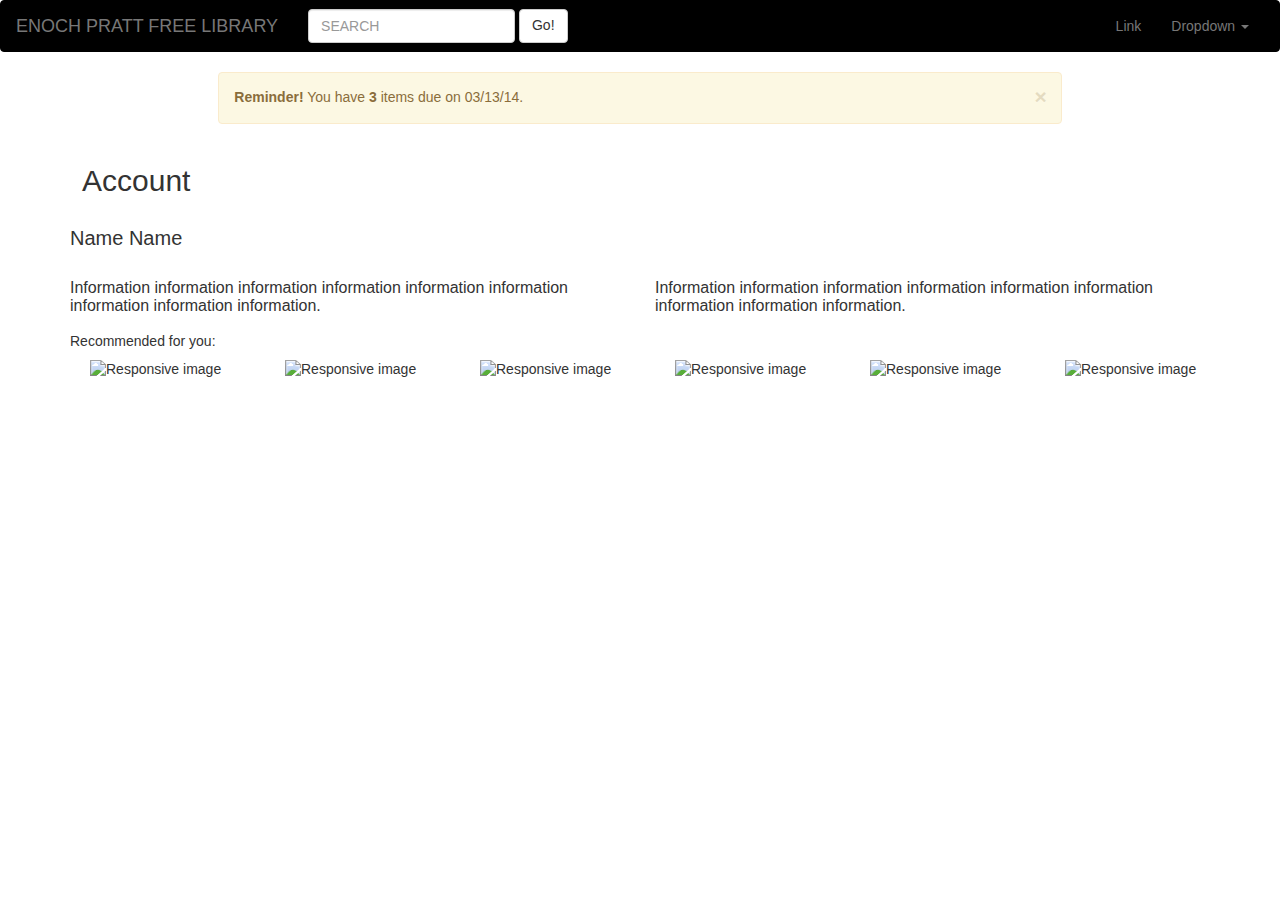
==== account.html @ bb408332 "add new pages" ====
<!DOCTYPE html>
<!--[if lt IE 7]>      <html class="no-js lt-ie9 lt-ie8 lt-ie7"> <![endif]-->
<!--[if IE 7]>         <html class="no-js lt-ie9 lt-ie8"> <![endif]-->
<!--[if IE 8]>         <html class="no-js lt-ie9"> <![endif]-->
<!--[if gt IE 8]><!--> <html class="no-js"> <!--<![endif]-->
    <head>
        <meta charset="utf-8">
        <meta http-equiv="X-UA-Compatible" content="IE=edge">
        <title></title>
        <meta name="description" content="">
        <meta name="viewport" content="width=device-width, initial-scale=1">

        <!-- Place favicon.ico and apple-touch-icon.png in the root directory -->

        <link rel="stylesheet" href="css/main.css">
        <link rel="stylesheet" href="css/override.css">

        <script src="js/vendor/modernizr-2.6.2.min.js"></script>
    </head>
    <body>
        <!--[if lt IE 7]>
            <p class="browsehappy">You are using an <strong>outdated</strong> browser. Please <a href="http://browsehappy.com/">upgrade your browser</a> to improve your experience.</p>
        <![endif]-->

        <!-- Add your site or application content here -->
        
        <nav class="navbar navbar-default" role="navigation">
  <div class="container-fluid">
    <!-- Brand and toggle get grouped for better mobile display -->
    <div class="navbar-header">

      <a class="navbar-brand" href="#">ENOCH PRATT FREE LIBRARY</a>
    </div>

    <!-- Collect the nav links, forms, and other content for toggling -->
    <div class="collapse navbar-collapse" id="bs-example-navbar-collapse-1">

      <form class="navbar-form navbar-left" role="search">
        <div class="form-group">
          <input type="text" class="form-control" placeholder="SEARCH">
        </div>
        <button type="submit" class="btn btn-default">Go!</button>
      </form>
      <ul class="nav navbar-nav navbar-right">
        <li><a href="#">Link</a></li>
        <li class="dropdown">
          <a href="#" class="dropdown-toggle" data-toggle="dropdown">Dropdown <b class="caret"></b></a>
        
          <ul class="dropdown-menu">
            <li><a href="#">Action</a></li>
            <li><a href="#">Another action</a></li>
            <li><a href="#">Something else here</a></li>
            <li class="divider"></li>
            <li><a href="#">Separated link</a></li>
          </ul>
        </li>
      </ul>
    </div><!-- /.navbar-collapse -->
  </div><!-- /.container-fluid -->
</nav>


<div class="row">
<div class="col-md-8 col-md-offset-2">
<div class="alert alert-warning alert-dismissable">
  <button type="button" class="close" data-dismiss="alert" aria-hidden="true">&times;</button>
  <strong>Reminder!</strong> You have <strong>3</strong> items due on 03/13/14.
</div>
</div>
</div>
</div>

<div class="container">
<div class="row">
<div class="col-md-12"><h1>Account</h1></div>
</div>
</div>

<div class="container">
  <div class="row"> 
      <div class="col-md-12"><h2>Name Name</h2></div>
  </div>
</div>

<div class="container">
<div class="row">

<div class="col-md-6"><h3>Information information information information information information information information information. </h3></div>
<div class="col-md-6"><h3>Information information information information information information information information information. </h3></div>

</div>
</div>

<div class="container">
  <div class="row"> 
      <div class="col-md-12"><h4>Recommended for you:</h4></div>
  </div>
</div>

<div id="listcontainer">
<ul>
<section class="container">
  <div class="row">
    <li><div class="col-md-2 col-sm-4 col-xs-6"><img src="http://placehold.it/583x783" class="img-responsive shadow" alt="Responsive image"></div>
    <div class="col-md-2 col-sm-4 col-xs-6"><img src="http://placehold.it/583x783" class="img-responsive shadow" alt="Responsive image"></div>
    <div class="col-md-2 col-sm-4 col-xs-6"><img src="http://placehold.it/583x783" class="img-responsive shadow" alt="Responsive image"></div>
    <div class="col-md-2 col-sm-4 col-xs-6"><img src="http://placehold.it/583x783" class="img-responsive shadow" alt="Responsive image"></div>
    <div class="col-md-2 col-sm-4 col-xs-6"><img src="http://placehold.it/583x783" class="img-responsive shadow" alt="Responsive image"></div>
    <div class="col-md-2 col-sm-4 col-xs-6"><img src="http://placehold.it/583x783" class="img-responsive shadow" alt="Responsive image"></div></li>
  </div>
</section>  
</ul>
</div>


        <script src="//ajax.googleapis.com/ajax/libs/jquery/1.10.2/jquery.min.js"></script>
        <script>window.jQuery || document.write('<script src="js/vendor/jquery-1.10.2.min.js"><\/script>')</script>
        <script src="js/vendor/bootstrap.js"></script>
        <script src="js/vendor/bootstrap/collapse.js"></script>
        <script src="js/vendor/bootstrap/dropdown.js"></script>
        <script src="js/plugins.js"></script>
        <script src="js/main.js"></script>

        <!-- Google Analytics: change UA-XXXXX-X to be your site's ID. -->
        <script>
            (function(b,o,i,l,e,r){b.GoogleAnalyticsObject=l;b[l]||(b[l]=
            function(){(b[l].q=b[l].q||[]).push(arguments)});b[l].l=+new Date;
            e=o.createElement(i);r=o.getElementsByTagName(i)[0];
            e.src='//www.google-analytics.com/analytics.js';
            r.parentNode.insertBefore(e,r)}(window,document,'script','ga'));
            ga('create','UA-XXXXX-X');ga('send','pageview');
        </script>
        <script>document.write('<script src="http://' + (location.host || 'localhost').split(':')[0] + ':35729/livereload.js?snipver=1"></' + 'script>')</script>    
    </body>
</html>
---- css/override.css ----
h1{
	font-size: 30px;
	padding-left: 12px;
}

h2{
	font-size: 20px;
}

h3{
	font-size: 16px;
}

h4{
	font-size: 14px;
}

#slides {
      display: none
    }

    #slides .slidesjs-navigation {
      margin-top:3px;
    }

    #slides .slidesjs-previous {
      margin-right: 5px;
      float: left;
    }

    #slides .slidesjs-next {
      margin-right: 5px;
      float: left;
    }

    .slidesjs-pagination {
      margin: 6px 0 0;
      float: right;
      list-style: none;
    }

    .slidesjs-pagination li {
      float: left;
      margin: 0 1px;
    }

    .slidesjs-pagination li a {
      display: block;
      width: 13px;
      height: 0;
      padding-top: 13px;
      background-image: url(img/pagination.png);
      background-position: 0 0;
      float: left;
      overflow: hidden;
    }

    .slidesjs-pagination li a.active,
    .slidesjs-pagination li a:hover.active {
      background-position: 0 -13px
    }

    .slidesjs-pagination li a:hover {
      background-position: 0 -26px
    }

    #slides a:link,
    #slides a:visited {
      color: #333
    }

    #slides a:hover,
    #slides a:active {
      color: #9e2020
    }

    .navbar {
      overflow: hidden
    }

    #slides {
      display: none
    }

    /* Center the slideshow */
    .container {
      margin: 0 auto
    }

    /* Show active item in the pagination */
    .slidesjs-pagination .active {
      color:red;
    }

    /* Media quires for a responsive layout */

    /* For tablets & smart phones */
    @media (max-width: 767px) {
      body {
        padding-left: 10px;
        padding-right: 10px;
      }
      .container {
        width: auto
      }
    }

    /* For smartphones */
    @media (max-width: 480px) {
      .container {
        width: auto
      }
    }

    /* For smaller displays like laptops */
    @media (min-width: 768px) and (max-width: 979px) {
      .container {
        width: 724px
      }
    }

    /* For larger displays */
    @media (min-width: 1200px) {
      .container {
        width: 1170px
      }
    }

.parentContainer {
    background: #000000;
 
}

#listcontainer ul{
	list-style-type: none;
}

#container {
  border: 1px solid #666;
  padding: 5px;
  margin-bottom: 20px;
}

.footer{
  margin: 30px 0px 0px 0px;
  padding: 10px;
  padding-bottom: 30px;
  color: #FFFFFF;
  background-color: #000000;
}
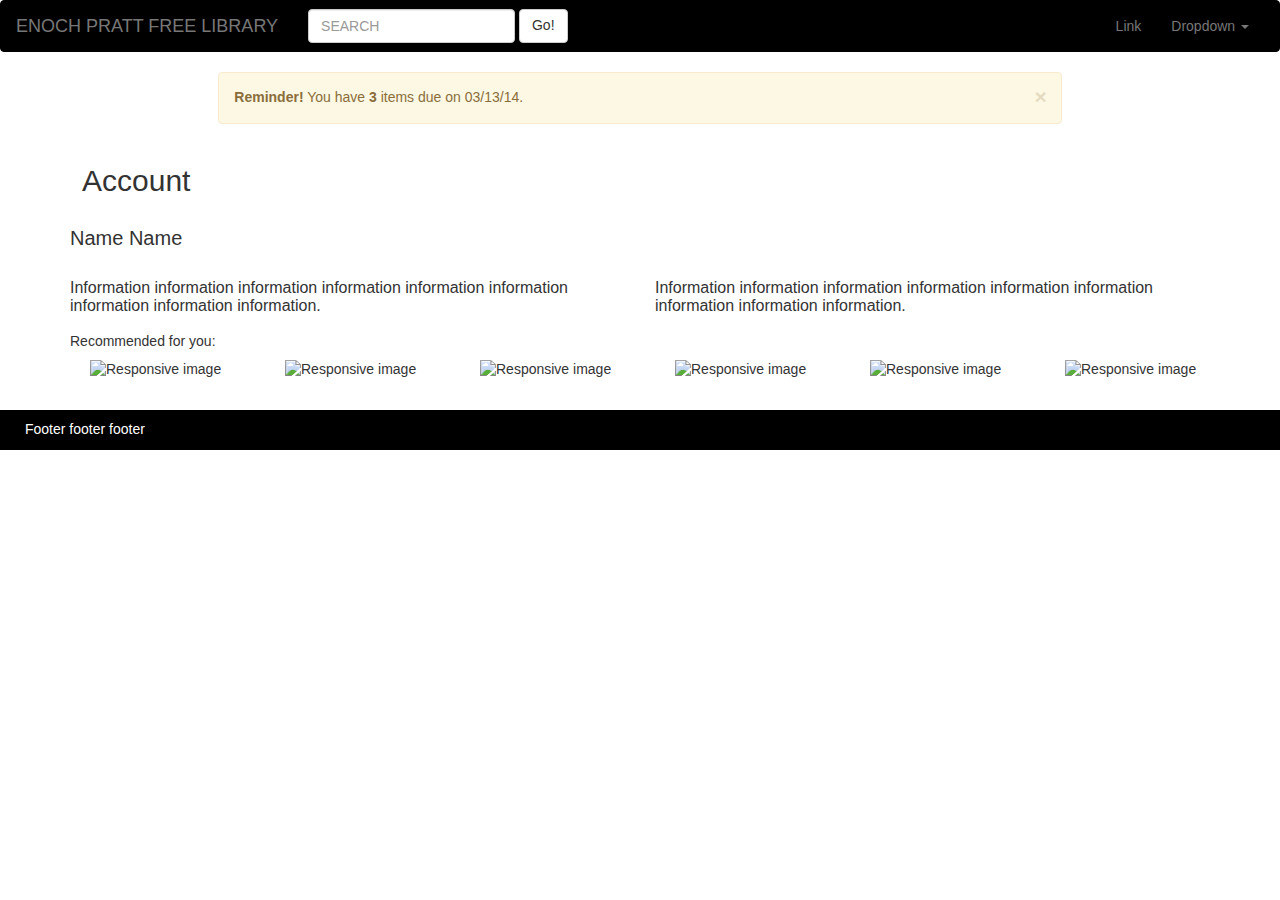
==== commit 024adfed: "edit in class" ====
--- a/account.html
+++ b/account.html
@@ -112,6 +112,12 @@
 </ul>
 </div>
 
+  <div class="footer">
+  <div class="col-md-12">
+  Footer footer footer
+  </footer>
+  </div></div>
+
 
         <script src="//ajax.googleapis.com/ajax/libs/jquery/1.10.2/jquery.min.js"></script>
         <script>window.jQuery || document.write('<script src="js/vendor/jquery-1.10.2.min.js"><\/script>')</script>
--- a/css/override.css
+++ b/css/override.css
@@ -1,5 +1,5 @@
 
-
+*{ box-sizing: border-box; }
 
 h1{
 	font-size: 30px;
@@ -151,3 +151,12 @@
   color: #FFFFFF;
   background-color: #000000;
 }
+
+.slide-out-div {
+       padding: 20px;
+       width: 250px;
+       height: 250px;
+       background: #f2f2f2;
+       position: absolute;
+        
+    }
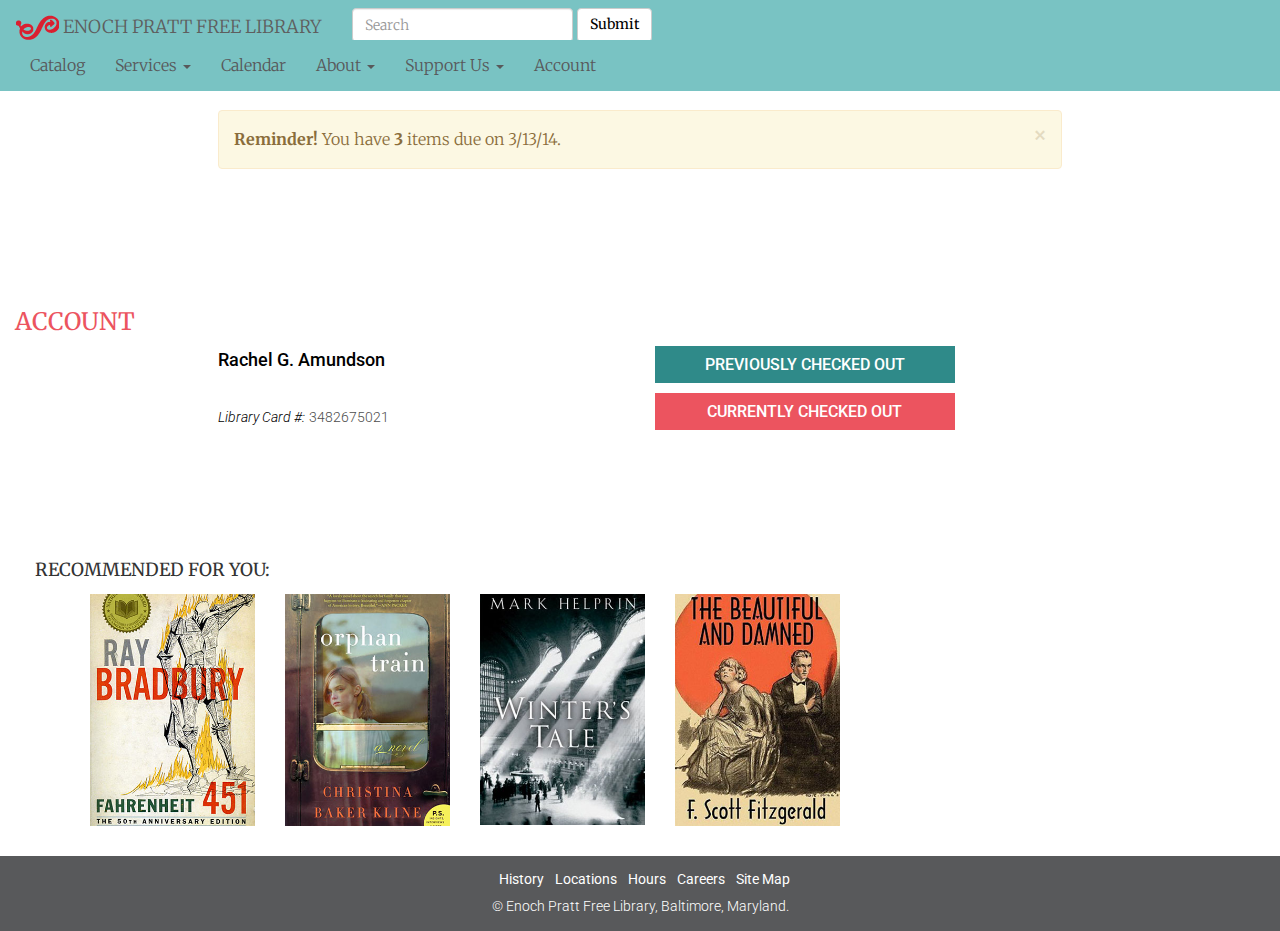
==== commit da2ab36d: "final update project 1" ====
--- a/account.html
+++ b/account.html
@@ -24,12 +24,17 @@
 
         <!-- Add your site or application content here -->
         
-        <nav class="navbar navbar-default" role="navigation">
+  <nav class="navbar navbar-default navbar-fixed-top" role="navigation">
   <div class="container-fluid">
     <!-- Brand and toggle get grouped for better mobile display -->
     <div class="navbar-header">
-
-      <a class="navbar-brand" href="#">ENOCH PRATT FREE LIBRARY</a>
+      <button type="button" class="navbar-toggle" data-toggle="collapse" data-target="#bs-example-navbar-collapse-1">
+        <span class="sr-only">Toggle navigation</span>
+        <span class="icon-bar"></span>
+        <span class="icon-bar"></span>
+        <span class="icon-bar"></span>
+      </button>
+      <a class="navbar-brand" href="index.html"><img src="img/logo.png"> ENOCH PRATT FREE LIBRARY</a>
     </div>
 
     <!-- Collect the nav links, forms, and other content for toggling -->
@@ -37,23 +42,55 @@
 
       <form class="navbar-form navbar-left" role="search">
         <div class="form-group">
-          <input type="text" class="form-control" placeholder="SEARCH">
+          <input type="text" class="form-control" placeholder="Search">
         </div>
-        <button type="submit" class="btn btn-default">Go!</button>
+        <button type="submit" class="btn btn-default"><a class="subbutton" href="results.html">Submit</a></button>
       </form>
-      <ul class="nav navbar-nav navbar-right">
-        <li><a href="#">Link</a></li>
+     
+    </div><!-- /.navbar-collapse -->
+  </div><!-- /.container-fluid -->
+</nav>
+
+<nav class="navbar navbar-default navbar-fixed-top2" role="navigation">
+  <div class="container-fluid">
+
+
+      <ul class="nav navbar-nav navbar-left">
+
+        <li><a href="catalog.html">Catalog</a></li>
+
         <li class="dropdown">
-          <a href="#" class="dropdown-toggle" data-toggle="dropdown">Dropdown <b class="caret"></b></a>
-        
+          <a href="#" class="dropdown-toggle" data-toggle="dropdown">Services <b class="caret"></b></a>
           <ul class="dropdown-menu">
-            <li><a href="#">Action</a></li>
-            <li><a href="#">Another action</a></li>
-            <li><a href="#">Something else here</a></li>
-            <li class="divider"></li>
-            <li><a href="#">Separated link</a></li>
+            <li><a href="#">Research Help</a></li>
+            <li><a href="#">Computer Centers</a></li>
+            <li><a href="#">Meeting Rooms</a></li>
+            <li><a href="#">Kids</a></li>
+            <li><a href="#">Teens</a></li>
           </ul>
         </li>
+
+        <li><a href="#">Calendar</a></li>
+
+                <li class="dropdown">
+          <a href="#" class="dropdown-toggle" data-toggle="dropdown">About <b class="caret"></b></a>
+          <ul class="dropdown-menu">
+            <li><a href="#">Mision</a></li>
+            <li><a href="#">History</a></li>
+            <li><a href="#">Vitals</a></li>
+          </ul>
+        </li>
+
+                <li class="dropdown">
+          <a href="#" class="dropdown-toggle" data-toggle="dropdown">Support Us <b class="caret"></b></a>
+          <ul class="dropdown-menu">
+            <li><a href="#">Giving Options</a></li>
+            <li><a href="#">Volunteer</a></li>
+          </ul>
+        </li>
+
+        <li><a href="account.html">Account</a></li>
+
       </ul>
     </div><!-- /.navbar-collapse -->
   </div><!-- /.container-fluid -->
@@ -64,59 +101,75 @@
 <div class="col-md-8 col-md-offset-2">
 <div class="alert alert-warning alert-dismissable">
   <button type="button" class="close" data-dismiss="alert" aria-hidden="true">&times;</button>
-  <strong>Reminder!</strong> You have <strong>3</strong> items due on 03/13/14.
+  <strong>Reminder!</strong> You have <strong>3</strong> items due on 3/13/14.
 </div>
 </div>
 </div>
 </div>
 
-<div class="container">
-<div class="row">
-<div class="col-md-12"><h1>Account</h1></div>
-</div>
+<div class="col-md-12">
+<h1>Account</h1>
 </div>
 
-<div class="container">
+
+
   <div class="row"> 
-      <div class="col-md-12"><h2>Name Name</h2></div>
+      <div class="col-md-4 col-md-offset-2">
+        <div class="h2-bold">
+                Rachel G. Amundson
+            </div>
+            <br>
+           <div class="h6-italic">
+                Library Card #:
+            </div>
+             <h6>3482675021</h6>
+            <br>
+            </div>
+        <div class="col-md-4">
+
+        <a class="button4" href="previous.html">Previously Checked Out</a><br>
+
+        <a class="button3" href="#">Currently Checked Out</a><br>
+
+        </div>
   </div>
-</div>
 
-<div class="container">
-<div class="row">
 
-<div class="col-md-6"><h3>Information information information information information information information information information. </h3></div>
-<div class="col-md-6"><h3>Information information information information information information information information information. </h3></div>
+
+
+
+
 
 </div>
 </div>
 
-<div class="container">
-  <div class="row"> 
-      <div class="col-md-12"><h4>Recommended for you:</h4></div>
-  </div>
-</div>
+<div class="col-md-12">
+<h1 class="subhead2">Recommended for you:</h1>
+</div><br><br>
+
 
 <div id="listcontainer">
 <ul>
 <section class="container">
   <div class="row">
-    <li><div class="col-md-2 col-sm-4 col-xs-6"><img src="http://placehold.it/583x783" class="img-responsive shadow" alt="Responsive image"></div>
-    <div class="col-md-2 col-sm-4 col-xs-6"><img src="http://placehold.it/583x783" class="img-responsive shadow" alt="Responsive image"></div>
-    <div class="col-md-2 col-sm-4 col-xs-6"><img src="http://placehold.it/583x783" class="img-responsive shadow" alt="Responsive image"></div>
-    <div class="col-md-2 col-sm-4 col-xs-6"><img src="http://placehold.it/583x783" class="img-responsive shadow" alt="Responsive image"></div>
-    <div class="col-md-2 col-sm-4 col-xs-6"><img src="http://placehold.it/583x783" class="img-responsive shadow" alt="Responsive image"></div>
-    <div class="col-md-2 col-sm-4 col-xs-6"><img src="http://placehold.it/583x783" class="img-responsive shadow" alt="Responsive image"></div></li>
+    <li><div class="col-md-2 col-sm-4 col-xs-6"><a class="imglink" href="media.html"><img src="img/classics5.jpg" class="img-responsive shadow" alt="Responsive image"></a></div>
+    <div class="col-md-2 col-sm-4 col-xs-6"><img src="img/popular4.jpg" class="img-responsive shadow" alt="Responsive image"></div>
+    <div class="col-md-2 col-sm-4 col-xs-6"><img src="img/popular3.jpg" class="img-responsive shadow" alt="Responsive image"></div>
+    <div class="col-md-2 col-sm-4 col-xs-6"><img src="img/classics4.jpg" class="img-responsive shadow" alt="Responsive image"></div>
+    <div class="col-md-2 col-sm-4 col-xs-6">&nbsp;</div></li>
+    <div class="col-md-2 col-sm-4 col-xs-6">&nbsp;</div></li>
   </div>
 </section>  
 </ul>
 </div>
+</div>
 
-  <div class="footer">
-  <div class="col-md-12">
-  Footer footer footer
-  </footer>
-  </div></div>
+    <div class="footer">
+        <div class="col-md-12">
+        <a class="footlink" href="#">History</a>  <a class="footlink" href="#">Locations</a>  <a class="footlink" href="#">Hours</a>  <a class="footlink" href="#">Careers</a>  <a class="footlink" href="#">Site Map</a><br>
+            © Enoch Pratt Free Library, Baltimore, Maryland.
+        </div>
+    </div>
 
 
         <script src="//ajax.googleapis.com/ajax/libs/jquery/1.10.2/jquery.min.js"></script>
--- a/css/override.css
+++ b/css/override.css
@@ -1,21 +1,314 @@
+/* font-family: 'Roboto', sans-serif;
+   font-family: 'Merriweather', serif; */
+
+@import url(http://fonts.googleapis.com/css?family=Roboto:400,300,300italic,400italic,500,500italic,700,700italic);
+@import url(http://fonts.googleapis.com/css?family=Merriweather:400,300,300italic,400italic,700,700italic);
 
 *{ box-sizing: border-box; }
 
+body{
+  font-family: 'Merriweather', serif;
+  font-weight: 300;
+  color: #4d4d4d;
+  font-size: 16px;
+  line-height: 170%;
+  padding-top: 110px;
+}
+
 h1{
-	font-size: 30px;
-	padding-left: 12px;
+	font-size: 24px;
+	font-weight: 400;
+  color: #EC545F;
+  text-transform: uppercase;
+  display: inline-block;
+}
+
+h1.subhead {
+  font-size: 18px;
+  font-weight: 400;
+  color: #333333;
+  text-transform: uppercase;
+  display: inline-block;
+}
+
+h1.subhead2 {
+  font-size: 18px;
+  font-weight: 400;
+  color: #333333;
+  text-transform: uppercase;
+  display: inline-block;
+  padding-left: 20px;
 }
 
 h2{
-	font-size: 20px;
+  font-family: 'Roboto', sans-serif;
+	font-size: 18px;
+  font-weight: 300;
+  color: #000000;
+}
+
+.h2-bold{
+  font-family: 'Roboto', sans-serif;
+  font-size: 18px;
+  font-weight: 500;
+  color: #000000;
 }
 
 h3{
-	font-size: 16px;
+  font-size: 18px;
+  font-weight: 400;
+  color: #000000;
+  padding-left: 20px;
 }
 
 h4{
 	font-size: 14px;
+}
+
+h5{
+  font-family: 'Roboto', sans-serif;
+  font-size: 14px;
+  font-weight: 300;
+  color: #808080;
+  display: inline-block;
+  padding: 0px 0px 20px 20px;
+}
+
+.h5-bold{
+  font-family: 'Roboto', sans-serif;
+  font-size: 14px;
+  font-weight: 400;
+  color: #58595B;  
+  display: inline-block;
+}
+
+h6{
+  font-family: 'Roboto', sans-serif;
+  font-size: 14px;
+  font-weight: 300;
+  display: inline-block;
+}
+
+.h6-italic{
+  font-family: 'Roboto', sans-serif;
+  font-size: 14px;
+  font-weight: 300;
+  font-style: italic;
+  color: #000000;
+  display: inline-block;
+}
+
+/*----------*/
+
+.button1{
+  font-family: 'Roboto', sans-serif;
+  font-weight: 500;
+  text-transform: uppercase; 
+  display: inline-block;
+  width: 156px;
+  color:#FFFFFF;
+  padding: 5px 7px 5px 7px;
+  margin-bottom: 10px;
+  text-decoration: none;
+  text-align: center;
+}
+
+a.button1:link {
+  background: #2F8A89;
+  color:#FFFFFF;
+  text-decoration: none;
+  }      
+a.button1:visited {
+  background: #2F8A89;
+  color:#FFFFFF;
+  text-decoration: none;
+  }
+a.button1:hover {
+  color:#FFFFFF;
+  background: #79C3C3;
+  text-decoration: none;
+  } 
+a.button1:active {
+  color:#FFFFFF;
+  background: #79C3C3;
+  text-decoration: none;
+  } 
+
+/*----------*/
+
+.button2{
+  font-family: 'Roboto', sans-serif;
+  font-weight: 500;
+  text-transform: uppercase;
+  display: inline-block;
+  width: 156px; 
+  color:#FFFFFF;
+  padding: 5px 7px 5px 7px;
+  margin-bottom: 10px;
+  text-decoration: none;
+  text-align: center;
+}
+
+a.button2:link {
+  background: #EC545F;
+  text-decoration: none;
+  color:#FFFFFF;
+  }   
+
+a.button2:visited {
+  background: #EC545F;
+  text-decoration: none;
+  color:#FFFFFF;
+  }
+
+a.button2:hover {
+  background: #EC7D85;
+  text-decoration: none;
+  color:#FFFFFF;
+  } 
+
+a.button2:active {
+  background: #EC7D85;
+  text-decoration: none;
+  color:#FFFFFF;
+  } 
+
+.button3{
+  font-family: 'Roboto', sans-serif;
+  font-weight: 500;
+  text-transform: uppercase;
+  display: inline-block;
+  width: 300px; 
+  color:#FFFFFF;
+  padding: 5px 7px 5px 7px;
+  margin-bottom: 10px;
+  text-decoration: none;
+  text-align: center;
+}
+
+a.button3:link {
+  background: #EC545F;
+  text-decoration: none;
+  color:#FFFFFF;
+  }   
+
+a.button3:visited {
+  background: #EC545F;
+  text-decoration: none;
+  color:#FFFFFF;
+  }
+
+a.button3:hover {
+  background: #EC7D85;
+  text-decoration: none;
+  color:#FFFFFF;
+  } 
+
+a.button3:active {
+  background: #EC7D85;
+  text-decoration: none;
+  color:#FFFFFF;
+  } 
+
+  .button4{
+  font-family: 'Roboto', sans-serif;
+  font-weight: 500;
+  text-transform: uppercase; 
+  display: inline-block;
+  width: 300px;
+  color:#FFFFFF;
+  padding: 5px 7px 5px 7px;
+  margin-bottom: 10px;
+  text-decoration: none;
+  text-align: center;
+}
+
+a.button4:link {
+  background: #2F8A89;
+  color:#FFFFFF;
+  text-decoration: none;
+  }      
+a.button4:visited {
+  background: #2F8A89;
+  color:#FFFFFF;
+  text-decoration: none;
+  }
+a.button4:hover {
+  color:#FFFFFF;
+  background: #79C3C3;
+  text-decoration: none;
+  } 
+a.button4:active {
+  color:#FFFFFF;
+  background: #79C3C3;
+  text-decoration: none;
+  } 
+
+a.pagination:link {
+  font-family: 'Roboto', sans-serif;
+  color: #000;
+  font-weight: 400;
+  font-size: 14px;
+  text-decoration: none;
+} 
+
+a.pagination:visited {
+  color: #000;
+  text-decoration: none;
+}
+
+a.pagination:hover {
+  color: #58595B;
+  text-decoration: none;
+}
+
+a.pagination:active {
+  color: #58595B;
+  text-decoration: none;
+}
+
+a.footlink:link {
+  font-family: 'Roboto', sans-serif;
+  color: #fff;
+  font-weight: 400;
+  font-size: 14px;
+  text-decoration: none;
+  padding-left: 8px;
+} 
+
+a.footlink:visited {
+  color: #fff;
+  text-decoration: none;
+}
+
+a.footlink:hover {
+  color: #ccc;
+  text-decoration: none;
+}
+
+a.footlink:active {
+  color: #ccc;
+  text-decoration: none;
+}
+
+a.subbutton:link {
+  color: #000;
+  text-decoration: none;
+} 
+
+a.subbutton:visited {
+  color: #000;
+  text-decoration: none;
+}
+
+a.subbutton:hover {
+  color: #58595B;
+  text-decoration: none;
+}
+
+a.subbutton:active {
+  color: #58595B;
+  text-decoration: none;
 }
 
 #slides {
@@ -74,15 +367,15 @@
 
     #slides a:hover,
     #slides a:active {
-      color: #9e2020
+      color: #9e2020;
     }
 
     .navbar {
-      overflow: hidden
+      
     }
 
     #slides {
-      display: none
+      display: none;
     }
 
     /* Center the slideshow */
@@ -147,16 +440,232 @@
 .footer{
   margin: 30px 0px 0px 0px;
   padding: 10px;
+  padding-bottom: 65px;
+  color: #FFFFFF;
+  background-color: #58595B;
+  font-family: 'Roboto', sans-serif;
+  font-size: 14px;
+  font-weight: 300;
+  text-align: center;
+
+}
+
+.slide-out-div {
+       padding: 10px 10px 10px 10px;
+       width: 183px;
+       height: 220px;
+       background: #B2E1E1;
+        
+    }
+
+
+.section.main {
+  float: none;
+  width: 100%;
+  height: 100%;
+}
+
+.navbar-default {
+  background-color: #79C3C3;
+  border-color: #79C3C3;
+}
+.navbar-default .navbar-brand {
+  color: #fff;
+}
+.navbar-default .navbar-brand:hover, .navbar-default .navbar-brand:focus {
+  color: #5e5e5e;
+  background-color: transparent;
+}
+.navbar-default .navbar-text {
+  color: white;
+}
+.navbar-default .navbar-nav > li > a {
+  color: #58595B;
+}
+.navbar-default .navbar-nav > li > a:hover, .navbar-default .navbar-nav > li > a:focus {
+  color: #fff;
+  background-color: transparent;
+}
+.navbar-default .navbar-nav > .active > a, .navbar-default .navbar-nav > .active > a:hover, .navbar-default .navbar-nav > .active > a:focus {
+  color: #fff;
+  background-color: black;
+}
+.navbar-default .navbar-nav > .disabled > a, .navbar-default .navbar-nav > .disabled > a:hover, .navbar-default .navbar-nav > .disabled > a:focus {
+  color: #cccccc;
+  background-color: transparent;
+}
+.navbar-default .navbar-toggle {
+  border-color: #79C3C3;
+}
+.navbar-default .navbar-toggle:hover, .navbar-default .navbar-toggle:focus {
+  background-color: #79C3C3;
+}
+.navbar-default .navbar-toggle .icon-bar {
+  background-color: #79C3C3;
+}
+.navbar-default .navbar-collapse,
+.navbar-default .navbar-form {
+  border-color: #79C3C3;
+}
+.navbar-default .navbar-nav > .open > a, .navbar-default .navbar-nav > .open > a:hover, .navbar-default .navbar-nav > .open > a:focus {
+  background-color: #79C3C3;
+  color: #555555;
+}
+@media (max-width: 767px) {
+  .navbar-default .navbar-nav .open .dropdown-menu > li > a {
+    color: #58595B;
+  }
+  .navbar-default .navbar-nav .open .dropdown-menu > li > a:hover, .navbar-default .navbar-nav .open .dropdown-menu > li > a:focus {
+    color: #fff;
+    background-color: transparent;
+  }
+  .navbar-default .navbar-nav .open .dropdown-menu > .active > a, .navbar-default .navbar-nav .open .dropdown-menu > .active > a:hover, .navbar-default .navbar-nav .open .dropdown-menu > .active > a:focus {
+    color: #fff;
+    background-color: #79C3C3;
+  }
+  .navbar-default .navbar-nav .open .dropdown-menu > .disabled > a, .navbar-default .navbar-nav .open .dropdown-menu > .disabled > a:hover, .navbar-default .navbar-nav .open .dropdown-menu > .disabled > a:focus {
+    color: #cccccc;
+    background-color: transparent;
+  }
+}
+.navbar-default .navbar-link {
+  color: #777777;
+}
+.navbar-default .navbar-link:hover {
+  color: #333333;
+}
+
+.dropdown {
+  position: relative;
+}
+
+.dropdown-toggle:focus {
+  outline: 0;
+}
+
+.dropdown-menu {
+  position: absolute;
+  top: 100%;
+  left: 0;
+  z-index: 1000;
+  display: none;
+  float: left;
+  min-width: 160px;
+  padding: 5px 0;
+  margin: 2px 0 0;
+  list-style: none;
+  font-size: 14px;
+  background-color: #BFE7E7;
+  border: 0px solid #cccccc;
+  border: 0px solid rgba(0, 0, 0, 0.15);
+  border-radius: 4px;
+
+}
+.dropdown-menu.pull-right {
+  right: 0;
+  left: auto;
+}
+.dropdown-menu .divider {
+  height: 1px;
+  margin: 9px 0;
+  overflow: hidden;
+  background-color: #e5e5e5;
+}
+.dropdown-menu > li > a {
+  display: block;
+  padding: 3px 20px;
+  clear: both;
+  font-weight: normal;
+  line-height: 1.42857;
+  color: #58595B;
+  white-space: nowrap;
+}
+
+.dropdown-menu > li > a:hover, .dropdown-menu > li > a:focus {
+  text-decoration: none;
+  color: #999;
+}
+
+.dropdown-menu > .active > a, .dropdown-menu > .active > a:hover, .dropdown-menu > .active > a:focus {
+  color: white;
+  text-decoration: none;
+  outline: 0;
+}
+
+.dropdown-menu > .disabled > a, .dropdown-menu > .disabled > a:hover, .dropdown-menu > .disabled > a:focus {
+  color: #999999;
+}
+
+.dropdown-menu > .disabled > a:hover, .dropdown-menu > .disabled > a:focus {
+  text-decoration: none;
+  background-color: transparent;
+  background-image: none;
+  filter: progid:DXImageTransform.Microsoft.gradient(enabled = false);
+  cursor: not-allowed;
+}
+.row{
+  margin-bottom: 100px;
+}
+
+.navbar-fixed-top2 {
+  top: 40px;
+  border-width: 0 0 1px;
+  border-radius: 0;
+  position: fixed;
+  right: 0;
+  left: 0;
+  z-index: 1030;
+  padding-left: 0;
+  padding-right: 0;
+}
+
+#listcontainer ul{
+  list-style-type: none;
+  margin-bottom: -100px;
+}
+ 
+ .container {
+  margin-bottom: 30px;
+ }
+
+#demo_area {
+  border:1px solid #777;
+  width:500px;
+  height:500px;
+}
+
+.multidraggable {
+  width: 100%;
+  height: 100%;
+  z-index: 1000;
+
+}
+
+.ui-multidraggable {
+  background:#F8FBDC;
+}
+
+.handle {
+  border:1px solid #AEE6E8;
+}
+
+.cancel {
+  border:1px solid #CCC;
+}
+
+#target {
+  width:300px;
+  height:300px;
+  display:block;
+  background:#E9B13B;
+}
+
+#background {
+  background: #fdfdfd;
+  padding: 10px;
+}
+
+img.banner {
   padding-bottom: 30px;
-  color: #FFFFFF;
-  background-color: #000000;
-}
-
-.slide-out-div {
-       padding: 20px;
-       width: 250px;
-       height: 250px;
-       background: #f2f2f2;
-       position: absolute;
-        
-    }
+  margin-top: -30px;
+}
